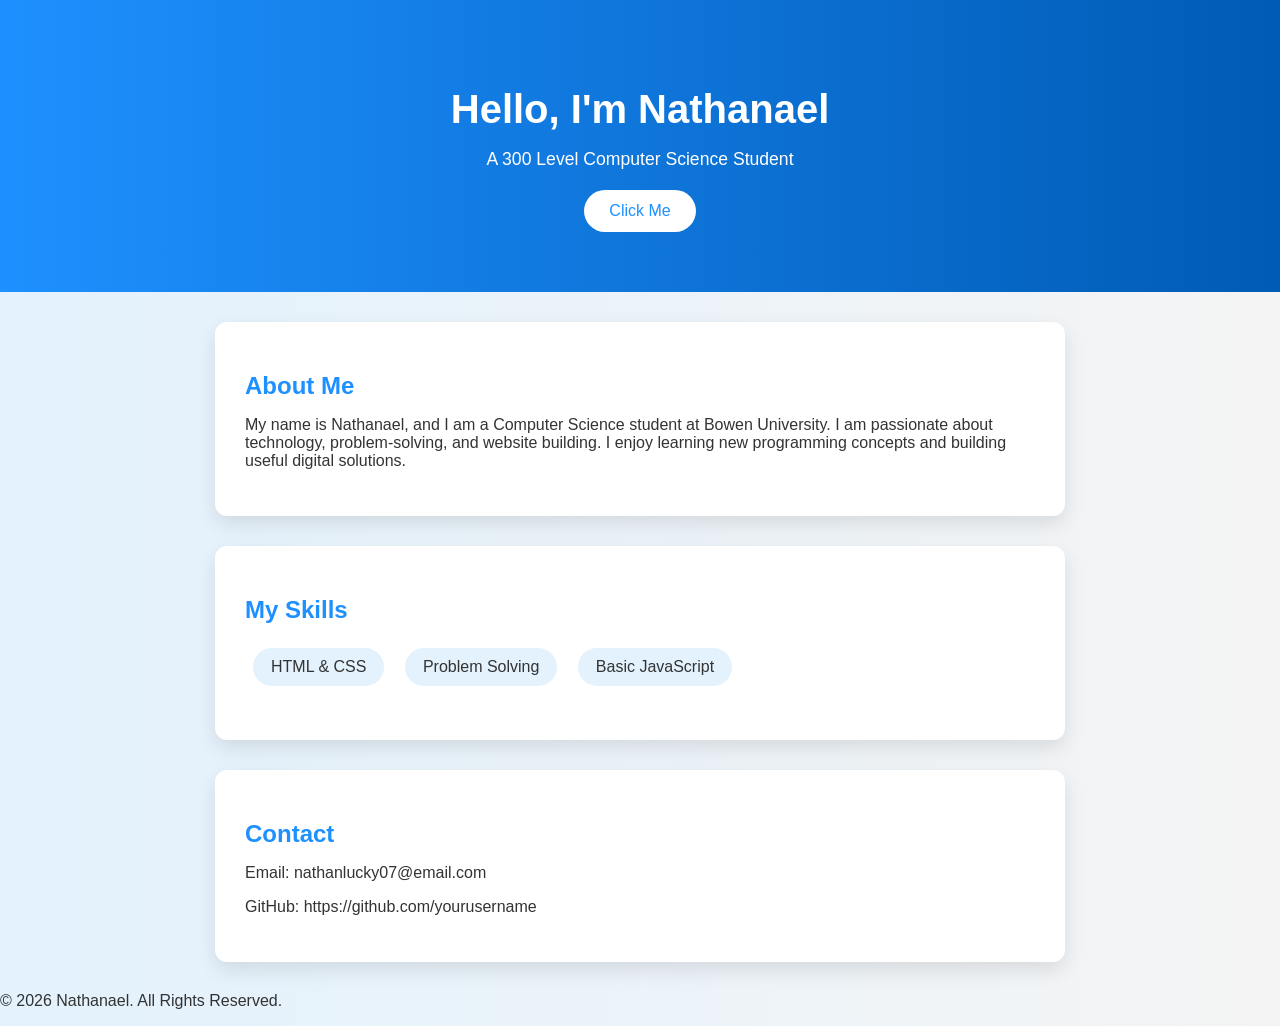
==== Nathan SEN assignment/index.html @ e14f2a8d "Add files via upload" ====
<!DOCTYPE html>
<html lang="en">
<head>
    <meta charset="UTF-8">
    <meta name="viewport" content="width=device-width, initial-scale=1.0">
    <title>About Me Nathanael</title>
    <link rel="stylesheet" href="style.css">
</head>
<body>

    <header>
        <h1>Hello, I'm Nathanael</h1>
        <p>A 300 Level Computer Science Student </p>
        <button onclick="showMessage()">Click Me</button>
    </header>

    <section class="about">
        <h2>About Me</h2>
        <p>
            My name is Nathanael, and I am a Computer Science student at Bowen University.
            I am passionate about technology, problem-solving, and website building.
            I enjoy learning new programming concepts and building useful digital solutions.
        </p>
    </section>

    <section class="skills">
        <h2>My Skills</h2>
        <ul>
            <li>HTML & CSS</li>
            <li>Problem Solving</li>
            <li>Basic JavaScript</li>
        
        </ul>
    </section>

    <section class="contact">
        <h2>Contact</h2>
        <p>Email: nathanlucky07@email.com</p>
        <p>GitHub: https://github.com/yourusername</p>
    </section>

    <footer>
        <p>© <span id="year"></span> Nathanael. All Rights Reserved.</p>
    </footer>

    <script>
        function showMessage() {
            alert("Welcome to my personal webpage!");
        }
        document.getElementById("year").textContent = new Date().getFullYear();
    </script>

</body>
</html>
---- Nathan SEN assignment/style.css ----
* {
    box-sizing: border-box;
}
body {
    margin: 0;
    font-family: "Segoe UI", Tahoma, Geneva, Verdana, sans-serif;
    background: linear-gradient(to right, #e3f2fd, #f4f4f4);
    color: #333;
}
header {
    background: linear-gradient(to right, #1e90ff, #005bb5);
    color: white;
    padding: 60px 20px;
    text-align: center;
}
header h1 {
    margin-bottom: 10px;
    font-size: 2.5rem;
}
header p {
    font-size: 1.1rem;
    margin-bottom: 20px;
}
header button {
    padding: 12px 25px;
    font-size: 1rem;
    border: none;
    border-radius: 25px;
    background-color: white;
    color: #1e90ff;
    cursor: pointer;
    transition: all 0.3s ease;
}
header button:hover {
    background-color: #e6e6e6;
    transform: scale(1.05);
}

section {
    max-width: 850px;
    margin: 30px auto;
    padding: 30px;
    background: white;
    border-radius: 12px;
    box-shadow: 0 8px 20px rgba(0, 0, 0, 0.1);
}
section h2 {
    color: #1e90ff;
    margin-bottom: 15px;
}
.skills ul {
    list-style: none;
    padding: 0;
}
.skills li {
    background: #e3f2fd;
    display: inline-block;
    margin: 8px;
    padding: 10px 18px;
    border-radius: 20px;
    font-weight: 500;
}
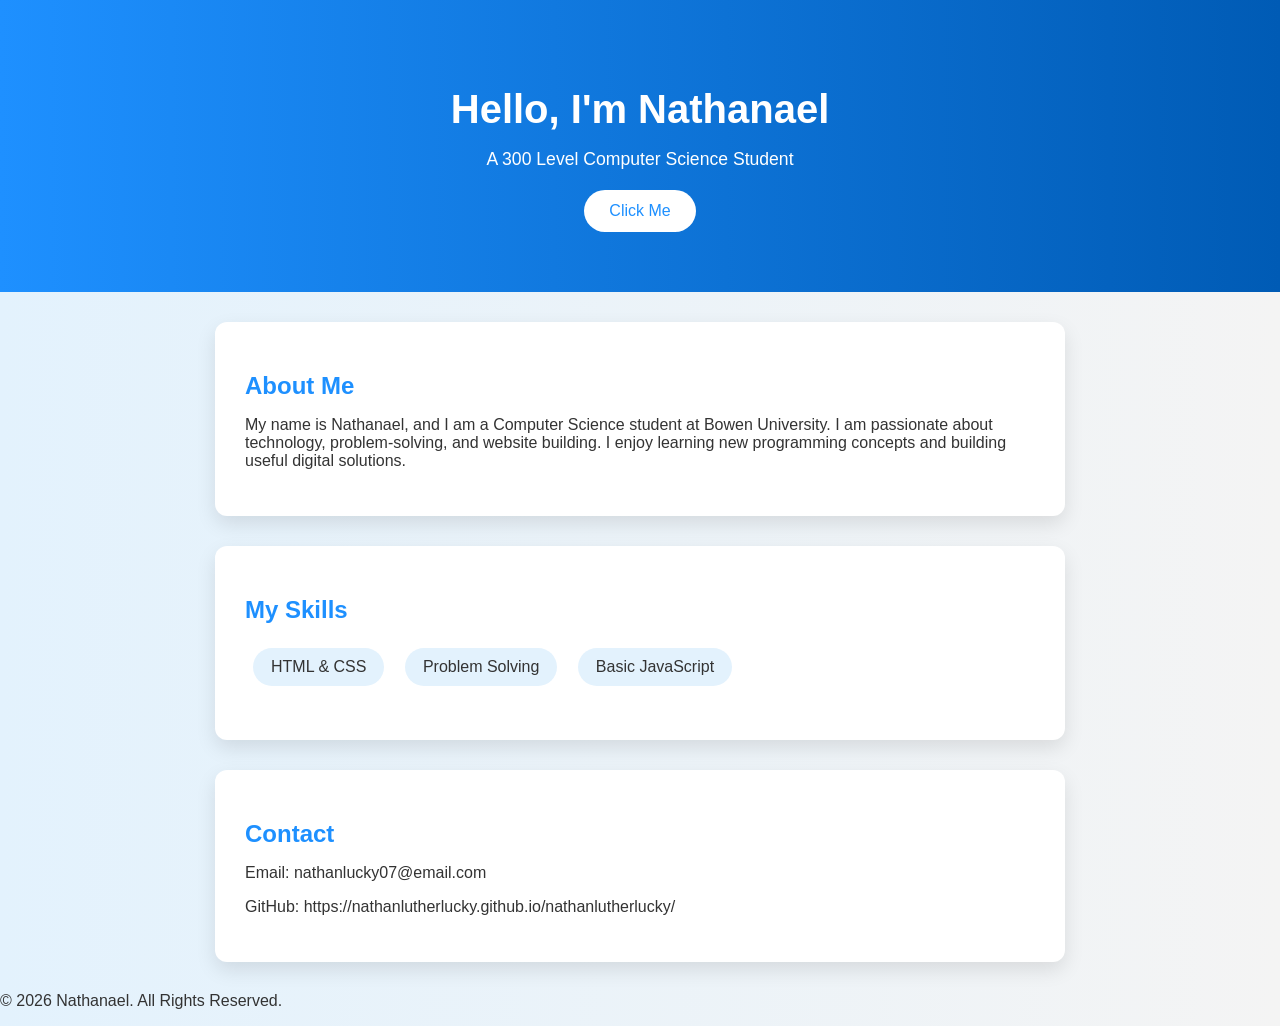
==== commit c6e76fc2: "Add files via upload" ====
--- a/Nathan SEN assignment/index.html
+++ b/Nathan SEN assignment/index.html
@@ -36,7 +36,8 @@
     <section class="contact">
         <h2>Contact</h2>
         <p>Email: nathanlucky07@email.com</p>
-        <p>GitHub: https://github.com/yourusername</p>
+        <p>GitHub: https://nathanlutherlucky.github.io/nathanlutherlucky/
+</p>
     </section>
 
     <footer>
